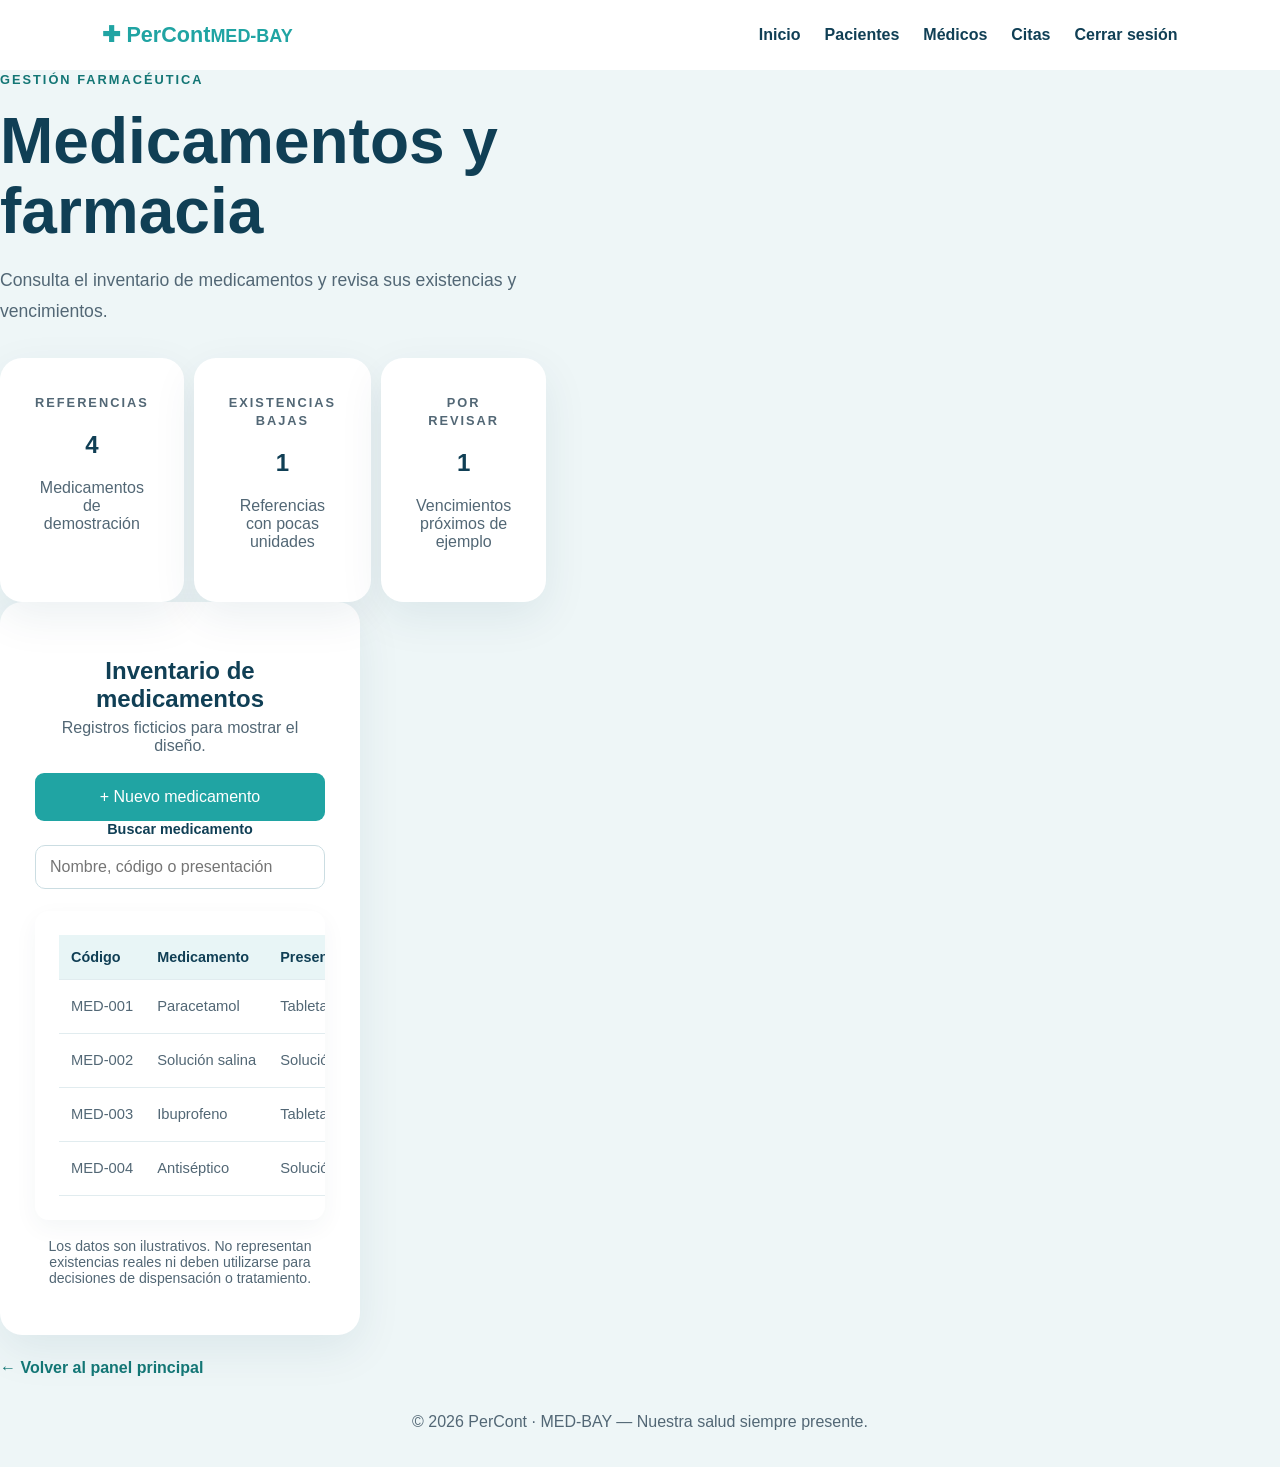
==== medicamentos.html @ 65858a5f "Crear pantalla de medicamentos y farmacia" ====
<!DOCTYPE html>
<html lang="es">
<head>
    <meta charset="UTF-8">
    <meta name="viewport" content="width=device-width, initial-scale=1.0">
    <title>Medicamentos y farmacia | MED-BAY</title>
    <link rel="stylesheet" href="css/styles.css">
</head>
<body>
    <header class="encabezado">
        <a class="marca" href="index.html">
            <span class="marca-icono">✚</span>
            <span><strong>PerCont</strong><small>MED-BAY</small></span>
        </a>
        <nav>
            <a href="dashboard.html">Inicio</a>
            <a href="pacientes.html">Pacientes</a>
            <a href="medicos.html">Médicos</a>
            <a href="citas.html">Citas</a>
            <a href="login.html">Cerrar sesión</a>
        </nav>
    </header>

    <main class="contenido">
        <span class="etiqueta">GESTIÓN FARMACÉUTICA</span>
        <h1>Medicamentos y farmacia</h1>
        <p>Consulta el inventario de medicamentos y revisa sus existencias y vencimientos.</p>

        <section class="indicadores">
            <article class="panel">
                <span class="etiqueta">REFERENCIAS</span>
                <h2 id="totalMedicamentos">4</h2>
                <p>Medicamentos de demostración</p>
            </article>
            <article class="panel">
                <span class="etiqueta">EXISTENCIAS BAJAS</span>
                <h2 id="existenciasBajas">1</h2>
                <p>Referencias con pocas unidades</p>
            </article>
            <article class="panel">
                <span class="etiqueta">POR REVISAR</span>
                <h2 id="porVencer">1</h2>
                <p>Vencimientos próximos de ejemplo</p>
            </article>
        </section>

        <section class="panel">
            <div class="encabezado-seccion">
                <div>
                    <h2>Inventario de medicamentos</h2>
                    <p>Registros ficticios para mostrar el diseño.</p>
                </div>
                <button class="boton" type="button"
                    onclick="alert('El registro de medicamentos se implementará en una versión funcional posterior.')">
                    + Nuevo medicamento
                </button>
            </div>

            <div class="buscador">
                <label for="buscarMedicamento">Buscar medicamento</label>
                <input id="buscarMedicamento" type="search"
                    placeholder="Nombre, código o presentación">
            </div>

            <div class="tabla-contenedor">
                <table>
                    <thead>
                        <tr>
                            <th>Código</th>
                            <th>Medicamento</th>
                            <th>Presentación</th>
                            <th>Existencias</th>
                            <th>Vencimiento</th>
                            <th>Estado</th>
                        </tr>
                    </thead>
                    <tbody id="tablaMedicamentos">
                        <tr>
                            <td>MED-001</td>
                            <td>Paracetamol</td>
                            <td>Tabletas, ejemplo</td>
                            <td>120</td>
                            <td>2027-08-30</td>
                            <td><span class="estado">Disponible</span></td>
                        </tr>
                        <tr>
                            <td>MED-002</td>
                            <td>Solución salina</td>
                            <td>Solución, ejemplo</td>
                            <td>8</td>
                            <td>2027-04-15</td>
                            <td><span class="estado estado-pendiente">Existencias bajas</span></td>
                        </tr>
                        <tr>
                            <td>MED-003</td>
                            <td>Ibuprofeno</td>
                            <td>Tabletas, ejemplo</td>
                            <td>65</td>
                            <td>2027-01-20</td>
                            <td><span class="estado">Disponible</span></td>
                        </tr>
                        <tr>
                            <td>MED-004</td>
                            <td>Antiséptico</td>
                            <td>Solución, ejemplo</td>
                            <td>32</td>
                            <td>2026-12-10</td>
                            <td><span class="estado estado-pendiente">Revisar vencimiento</span></td>
                        </tr>
                    </tbody>
                </table>
            </div>

            <p class="nota">
                Los datos son ilustrativos. No representan existencias reales ni deben
                utilizarse para decisiones de dispensación o tratamiento.
            </p>
        </section>

        <a class="enlace-volver" href="dashboard.html">← Volver al panel principal</a>
    </main>

    <footer>
        <p>© 2026 PerCont · MED-BAY — Nuestra salud siempre presente.</p>
    </footer>

    <script>
        const buscador = document.getElementById("buscarMedicamento");
        const filas = document.querySelectorAll("#tablaMedicamentos tr");

        buscador.addEventListener("input", function () {
            const consulta = this.value.toLowerCase().trim();

            filas.forEach(function (fila) {
                fila.hidden =
                    !fila.textContent.toLowerCase().includes(consulta);
            });
        });
    </script>
</body>
</html>
---- css/styles.css ----
:root {
    --fondo: #eef6f7;
    --turquesa: #20a4a3;
    --turquesa-oscuro: #137675;
    --azul: #103f55;
    --blanco: #ffffff;
    --texto: #526775;
}

* {
    box-sizing: border-box;
}

body {
    margin: 0;
    font-family: "Segoe UI", Arial, sans-serif;
    background: var(--fondo);
    color: var(--azul);
}

.encabezado {
    display: flex;
    justify-content: space-between;
    align-items: center;
    padding: 22px 8%;
    background: var(--blanco);
}

.marca {
    color: var(--azul);
    font-weight: 800;
    font-size: 1.35rem;
    text-decoration: none;
}

.marca span {
    color: var(--turquesa);
}

nav {
    display: flex;
    gap: 24px;
}

nav a {
    color: var(--azul);
    text-decoration: none;
    font-weight: 600;
}

.portada {
    min-height: 78vh;
    display: flex;
    align-items: center;
    justify-content: space-between;
    gap: 50px;
    padding: 60px 10%;
}

.contenido {
    max-width: 520px;
}

.etiqueta {
    color: var(--turquesa-oscuro);
    font-weight: 700;
    letter-spacing: 2px;
    font-size: 0.8rem;
}

h1 {
    font-size: clamp(2.5rem, 5vw, 4.5rem);
    line-height: 1.1;
    margin: 18px 0;
}

.contenido > p:not(.etiqueta) {
    color: var(--texto);
    font-size: 1.1rem;
    line-height: 1.8;
}

.boton {
    display: inline-block;
    margin-top: 18px;
    padding: 15px 25px;
    border-radius: 9px;
    background: var(--turquesa);
    color: var(--blanco);
    text-decoration: none;
    font-weight: 700;
}

.boton:hover {
    background: var(--turquesa-oscuro);
}

.panel {
    width: 360px;
    max-width: 100%;
    padding: 35px;
    background: var(--blanco);
    border-radius: 22px;
    box-shadow: 0 15px 45px #103f5514;
    text-align: center;
}

.simbolo {
    display: grid;
    place-items: center;
    width: 75px;
    height: 75px;
    margin: auto;
    border-radius: 20px;
    background: var(--turquesa);
    color: white;
    font-size: 3rem;
}

.panel p {
    color: var(--texto);
}

.indicadores {
    display: flex;
    justify-content: space-between;
    gap: 10px;
    margin-top: 30px;
}

.indicadores div {
    display: flex;
    flex-direction: column;
    gap: 8px;
}

.indicadores strong {
    color: var(--turquesa-oscuro);
    font-size: 1.3rem;
}

.indicadores span {
    color: var(--texto);
    font-size: 0.8rem;
}

footer {
    padding: 20px;
    text-align: center;
    color: var(--texto);
}

@media (max-width: 760px) {
    .encabezado {
        flex-wrap: wrap;
        gap: 18px;
        padding: 20px 6%;
    }

    nav {
        gap: 15px;
    }

    .portada {
        flex-direction: column;
        align-items: stretch;
        padding: 45px 6%;
    }

    .panel {
        width: 100%;
    }
}

/* Formularios de MED-BAY */

.panel form {
    display: flex;
    flex-direction: column;
    gap: 12px;
    margin-top: 25px;
    text-align: left;
}

.panel label {
    font-size: 0.9rem;
    font-weight: 600;
}

.panel input {
    width: 100%;
    padding: 13px;
    border: 1px solid #d5e1e5;
    border-radius: 8px;
    background: #ffffff;
    font: inherit;
}

.panel input:focus {
    outline: 2px solid #20a4a3;
    outline-offset: 2px;
}

.panel button.boton {
    width: 100%;
    border: none;
    font: inherit;
    cursor: pointer;
}

.enlace-recuperacion {
    text-align: right;
    font-size: 0.85rem;
}

.enlace-recuperacion a {
    color: #137675;
    text-decoration: none;
}

.nota {
    margin-top: 20px;
    font-size: 0.8rem;
}

/* Dashboard MED-BAY */

.dashboard {
    max-width: 1200px;
    margin: auto;
    padding: 45px 6%;
}

.bienvenida h1 {
    margin: 12px 0;
    font-size: clamp(2rem, 4vw, 3rem);
}

.bienvenida p:last-child {
    color: var(--texto);
}

.resumen {
    display: grid;
    grid-template-columns: repeat(4, minmax(0, 1fr));
    gap: 18px;
    margin: 35px 0;
}

.tarjeta {
    padding: 24px;
    background: var(--blanco);
    border-radius: 14px;
    box-shadow: 0 8px 25px #103f550c;
    display: flex;
    flex-direction: column;
    gap: 12px;
}

.tarjeta span,
.tarjeta small {
    color: var(--texto);
}

.tarjeta strong {
    font-size: 2rem;
    color: var(--turquesa-oscuro);
}

.modulos h2 {
    margin-bottom: 20px;
}

.rejilla-modulos {
    display: grid;
    grid-template-columns: repeat(2, minmax(0, 1fr));
    gap: 14px;
}

.rejilla-modulos a {
    display: flex;
    justify-content: space-between;
    align-items: center;
    padding: 20px;
    border-radius: 10px;
    background: var(--blanco);
    color: var(--azul);
    text-decoration: none;
    font-weight: 600;
    border: 1px solid #dce9eb;
}

.rejilla-modulos a:hover {
    border-color: var(--turquesa);
    color: var(--turquesa-oscuro);
}

.rejilla-modulos a span {
    font-size: 1.5rem;
}

@media (max-width: 800px) {
    .resumen {
        grid-template-columns: repeat(2, minmax(0, 1fr));
    }
}

@media (max-width: 520px) {
    .resumen,
    .rejilla-modulos {
        grid-template-columns: 1fr;
    }
}

/* Gestión de pacientes y tablas */

.barra-acciones {
    display: flex;
    justify-content: space-between;
    align-items: end;
    flex-wrap: wrap;
    gap: 18px;
    margin: 30px 0;
}

.busqueda {
    display: flex;
    flex-direction: column;
    gap: 8px;
    flex: 1;
    max-width: 420px;
    font-weight: 600;
    font-size: 0.9rem;
}

.busqueda input {
    width: 100%;
    padding: 13px;
    border: 1px solid #d5e1e5;
    border-radius: 8px;
    font: inherit;
}

.tabla-contenedor {
    padding: 24px;
    background: var(--blanco);
    border-radius: 14px;
    box-shadow: 0 8px 25px #103f550c;
}

.tabla-contenedor h2 {
    margin-top: 0;
}

.tabla-scroll {
    width: 100%;
    overflow-x: auto;
}

table {
    width: 100%;
    border-collapse: collapse;
    text-align: left;
}

th, td {
    padding: 16px 12px;
    border-bottom: 1px solid #e2ebed;
    white-space: nowrap;
}

th {
    background: #f4f9fa;
    color: var(--azul);
    font-size: 0.85rem;
}

td {
    color: var(--texto);
    font-size: 0.9rem;
}

.estado {
    display: inline-block;
    padding: 6px 10px;
    border-radius: 20px;
    background: #e1f5ed;
    color: #176b4d;
    font-size: 0.8rem;
    font-weight: 600;
}

@media (max-width: 600px) {
    .barra-acciones {
        align-items: stretch;
        flex-direction: column;
    }

    .busqueda {
        max-width: 100%;
    }
}

```css
/* Encabezados de las páginas de gestión */
.encabezado-seccion {
    display: flex;
    align-items: center;
    justify-content: space-between;
    gap: 20px;
    flex-wrap: wrap;
    margin-bottom: 24px;
}

.encabezado-seccion h2 {
    color: var(--azul);
    margin-bottom: 6px;
}

.encabezado-seccion p {
    margin: 0;
}

.buscador {
    display: grid;
    gap: 8px;
    max-width: 480px;
    margin-bottom: 22px;
}

.buscador label {
    color: var(--azul);
    font-weight: 600;
}

.buscador input {
    width: 100%;
    padding: 12px 14px;
    border: 1px solid #cbdde2;
    border-radius: 10px;
    background: var(--blanco);
    color: var(--azul);
    font: inherit;
}

.tabla-contenedor {
    width: 100%;
    overflow-x: auto;
}

table {
    width: 100%;
    border-collapse: collapse;
    background: var(--blanco);
}

th,
td {
    padding: 14px 12px;
    border-bottom: 1px solid #e1ecef;
    text-align: left;
    white-space: nowrap;
}

th {
    background: #e8f5f6;
    color: var(--azul);
    font-size: 0.9rem;
}

td {
    color: var(--texto);
    font-size: 0.92rem;
}

tbody tr:hover {
    background: #f5fbfb;
}

.estado {
    display: inline-block;
    padding: 5px 10px;
    border-radius: 20px;
    background: #e1f5eb;
    color: #216b4b;
    font-size: 0.85rem;
    font-weight: 600;
}

.nota {
    margin-top: 18px;
    font-size: 0.88rem;
    color: var(--texto);
}

.enlace-volver {
    display: inline-block;
    margin-top: 24px;
    color: var(--turquesa-oscuro);
    font-weight: 600;
    text-decoration: none;
}

.enlace-volver:hover {
    text-decoration: underline;
}

@media (max-width: 600px) {
    .encabezado-seccion {
        align-items: stretch;
    }

    .encabezado-seccion .boton {
        width: 100%;
    }
}
/* Estados de las citas médicas */
.estado-pendiente {
    background: #fff2d8;
    color: #855b0a;
}

.estado-cancelado {
    background: #fde7e7;
    color: #9b3030;
}
/* Campos y formularios de las pantallas clínicas */
.formulario-grid {
    display: grid;
    grid-template-columns: repeat(2, minmax(0, 1fr));
    gap: 20px;
    margin-top: 20px;
}

.campo {
    display: grid;
    gap: 8px;
    margin-bottom: 18px;
}

.campo label {
    color: var(--azul);
    font-weight: 600;
}

.campo input,
.campo textarea,
.campo select {
    width: 100%;
    box-sizing: border-box;
    padding: 12px 14px;
    border: 1px solid #cbdde2;
    border-radius: 10px;
    background: var(--blanco);
    color: var(--texto);
    font: inherit;
}

.campo textarea {
    resize: vertical;
}

.campo input:focus,
.campo textarea:focus,
.campo select:focus {
    outline: 2px solid var(--turquesa);
    outline-offset: 2px;
}

.campo input[readonly],
.campo textarea[readonly] {
    background: #f4f8f9;
}

@media (max-width: 650px) {
    .formulario-grid {
        grid-template-columns: 1fr;
        gap: 0;
    }
}
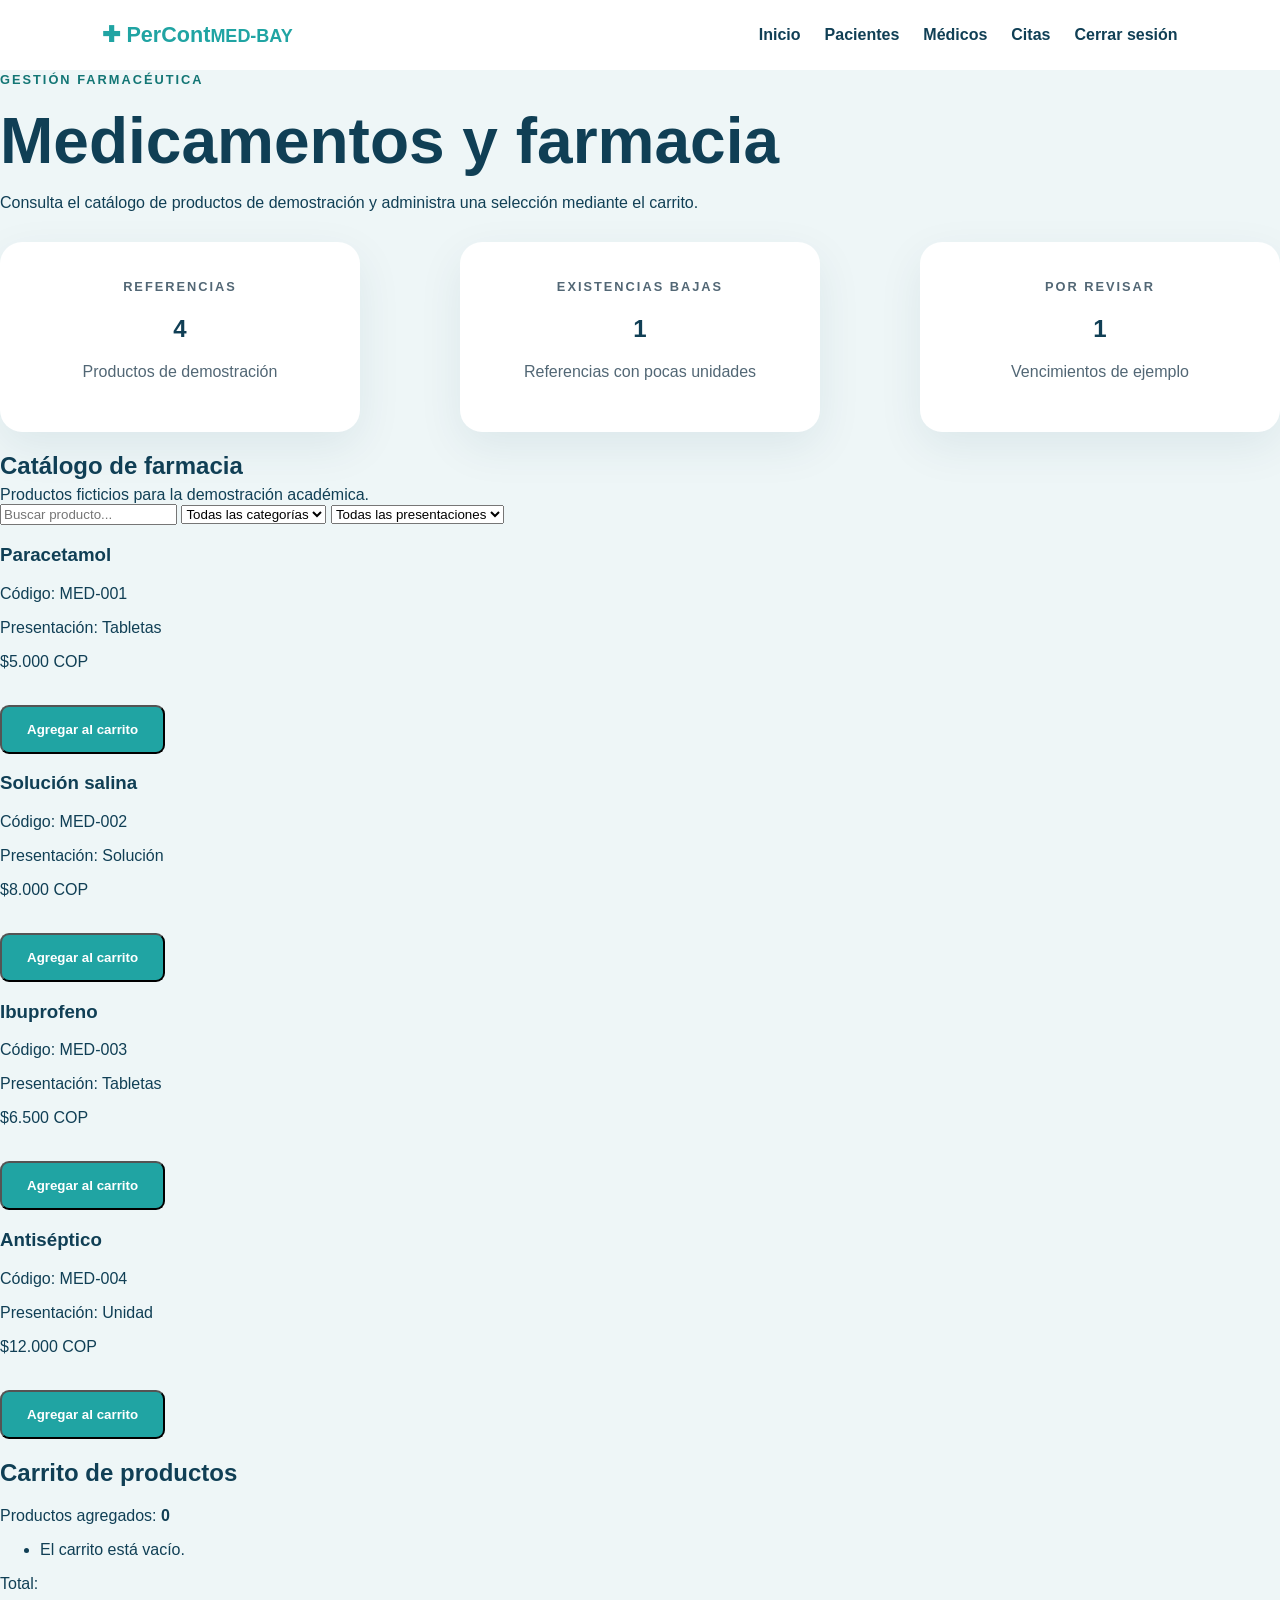
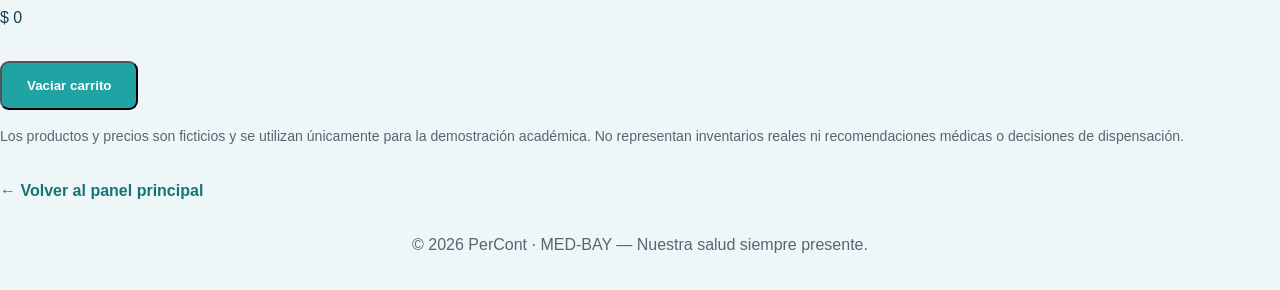
==== commit b72316f8: "feat: implementar catalogo y carrito de farmacia" ====
--- a/medicamentos.html
+++ b/medicamentos.html
@@ -1,3 +1,4 @@
+
 <!DOCTYPE html>
 <html lang="es">
 <head>
@@ -7,11 +8,13 @@
     <link rel="stylesheet" href="css/styles.css">
 </head>
 <body>
+
     <header class="encabezado">
         <a class="marca" href="index.html">
             <span class="marca-icono">✚</span>
             <span><strong>PerCont</strong><small>MED-BAY</small></span>
         </a>
+
         <nav>
             <a href="dashboard.html">Inicio</a>
             <a href="pacientes.html">Pacientes</a>
@@ -21,121 +24,193 @@
         </nav>
     </header>
 
-    <main class="contenido">
+    <main class="contenido-farmacia">
+
         <span class="etiqueta">GESTIÓN FARMACÉUTICA</span>
         <h1>Medicamentos y farmacia</h1>
-        <p>Consulta el inventario de medicamentos y revisa sus existencias y vencimientos.</p>
-
+
+        <p>
+            Consulta el catálogo de productos de demostración
+            y administra una selección mediante el carrito.
+        </p>
+
+        <!-- INDICADORES -->
         <section class="indicadores">
+
             <article class="panel">
                 <span class="etiqueta">REFERENCIAS</span>
                 <h2 id="totalMedicamentos">4</h2>
-                <p>Medicamentos de demostración</p>
+                <p>Productos de demostración</p>
             </article>
+
             <article class="panel">
                 <span class="etiqueta">EXISTENCIAS BAJAS</span>
                 <h2 id="existenciasBajas">1</h2>
                 <p>Referencias con pocas unidades</p>
             </article>
+
             <article class="panel">
                 <span class="etiqueta">POR REVISAR</span>
                 <h2 id="porVencer">1</h2>
-                <p>Vencimientos próximos de ejemplo</p>
+                <p>Vencimientos de ejemplo</p>
             </article>
+
         </section>
 
-        <section class="panel">
+        <!-- CATÁLOGO -->
+        <section>
             <div class="encabezado-seccion">
                 <div>
-                    <h2>Inventario de medicamentos</h2>
-                    <p>Registros ficticios para mostrar el diseño.</p>
+                    <h2>Catálogo de farmacia</h2>
+                    <p>Productos ficticios para la demostración académica.</p>
                 </div>
-                <button class="boton" type="button"
-                    onclick="alert('El registro de medicamentos se implementará en una versión funcional posterior.')">
-                    + Nuevo medicamento
-                </button>
             </div>
 
-            <div class="buscador">
-                <label for="buscarMedicamento">Buscar medicamento</label>
-                <input id="buscarMedicamento" type="search"
-                    placeholder="Nombre, código o presentación">
+            <!-- FILTROS -->
+            <div class="filtros-farmacia">
+
+                <input
+                    type="search"
+                    id="buscarMedicamento"
+                    placeholder="Buscar producto..."
+                    aria-label="Buscar producto">
+
+                <select id="filtroCategoria" aria-label="Filtrar por categoría">
+                    <option value="">Todas las categorías</option>
+                    <option value="medicamento">Medicamentos</option>
+                    <option value="insumo">Insumos médicos</option>
+                </select>
+
+                <select id="filtroPresentacion" aria-label="Filtrar por presentación">
+                    <option value="">Todas las presentaciones</option>
+                    <option value="tabletas">Tabletas</option>
+                    <option value="solucion">Solución</option>
+                    <option value="unidad">Unidad</option>
+                </select>
+
             </div>
 
-            <div class="tabla-contenedor">
-                <table>
-                    <thead>
-                        <tr>
-                            <th>Código</th>
-                            <th>Medicamento</th>
-                            <th>Presentación</th>
-                            <th>Existencias</th>
-                            <th>Vencimiento</th>
-                            <th>Estado</th>
-                        </tr>
-                    </thead>
-                    <tbody id="tablaMedicamentos">
-                        <tr>
-                            <td>MED-001</td>
-                            <td>Paracetamol</td>
-                            <td>Tabletas, ejemplo</td>
-                            <td>120</td>
-                            <td>2027-08-30</td>
-                            <td><span class="estado">Disponible</span></td>
-                        </tr>
-                        <tr>
-                            <td>MED-002</td>
-                            <td>Solución salina</td>
-                            <td>Solución, ejemplo</td>
-                            <td>8</td>
-                            <td>2027-04-15</td>
-                            <td><span class="estado estado-pendiente">Existencias bajas</span></td>
-                        </tr>
-                        <tr>
-                            <td>MED-003</td>
-                            <td>Ibuprofeno</td>
-                            <td>Tabletas, ejemplo</td>
-                            <td>65</td>
-                            <td>2027-01-20</td>
-                            <td><span class="estado">Disponible</span></td>
-                        </tr>
-                        <tr>
-                            <td>MED-004</td>
-                            <td>Antiséptico</td>
-                            <td>Solución, ejemplo</td>
-                            <td>32</td>
-                            <td>2026-12-10</td>
-                            <td><span class="estado estado-pendiente">Revisar vencimiento</span></td>
-                        </tr>
-                    </tbody>
-                </table>
+            <!-- PRODUCTOS -->
+            <div class="catalogo-farmacia" id="catalogoFarmacia">
+
+                <article class="producto-farmacia"
+                    data-nombre="Paracetamol"
+                    data-categoria="medicamento"
+                    data-presentacion="tabletas"
+                    data-precio="5000">
+
+                    <h3>Paracetamol</h3>
+                    <p>Código: MED-001</p>
+                    <p>Presentación: Tabletas</p>
+                    <p class="precio-farmacia">$5.000 COP</p>
+
+                    <button class="boton btn-agregar" type="button">
+                        Agregar al carrito
+                    </button>
+                </article>
+
+                <article class="producto-farmacia"
+                    data-nombre="Solución salina"
+                    data-categoria="insumo"
+                    data-presentacion="solucion"
+                    data-precio="8000">
+
+                    <h3>Solución salina</h3>
+                    <p>Código: MED-002</p>
+                    <p>Presentación: Solución</p>
+                    <p class="precio-farmacia">$8.000 COP</p>
+
+                    <button class="boton btn-agregar" type="button">
+                        Agregar al carrito
+                    </button>
+                </article>
+
+                <article class="producto-farmacia"
+                    data-nombre="Ibuprofeno"
+                    data-categoria="medicamento"
+                    data-presentacion="tabletas"
+                    data-precio="6500">
+
+                    <h3>Ibuprofeno</h3>
+                    <p>Código: MED-003</p>
+                    <p>Presentación: Tabletas</p>
+                    <p class="precio-farmacia">$6.500 COP</p>
+
+                    <button class="boton btn-agregar" type="button">
+                        Agregar al carrito
+                    </button>
+                </article>
+
+                <article class="producto-farmacia"
+                    data-nombre="Antiséptico"
+                    data-categoria="insumo"
+                    data-presentacion="unidad"
+                    data-precio="12000">
+
+                    <h3>Antiséptico</h3>
+                    <p>Código: MED-004</p>
+                    <p>Presentación: Unidad</p>
+                    <p class="precio-farmacia">$12.000 COP</p>
+
+                    <button class="boton btn-agregar" type="button">
+                        Agregar al carrito
+                    </button>
+                </article>
+
             </div>
 
-            <p class="nota">
-                Los datos son ilustrativos. No representan existencias reales ni deben
-                utilizarse para decisiones de dispensación o tratamiento.
+            <p id="mensajeFarmacia"
+               class="mensaje-farmacia"
+               aria-live="polite"></p>
+
+        </section>
+
+        <!-- CARRITO -->
+        <section class="carrito-farmacia">
+
+            <h2>Carrito de productos</h2>
+
+            <p>
+                Productos agregados:
+                <strong id="contadorCarrito">0</strong>
             </p>
+
+            <ul id="listaCarrito">
+                <li>El carrito está vacío.</li>
+            </ul>
+
+            <p>Total:</p>
+
+            <p class="total-farmacia" id="totalCarrito">
+                $0 COP
+            </p>
+
+            <button class="boton" id="vaciarCarrito" type="button">
+                Vaciar carrito
+            </button>
+
         </section>
 
-        <a class="enlace-volver" href="dashboard.html">← Volver al panel principal</a>
+        <!-- ADVERTENCIA -->
+        <p class="nota">
+            Los productos y precios son ficticios y se utilizan
+            únicamente para la demostración académica.
+            No representan inventarios reales ni recomendaciones
+            médicas o decisiones de dispensación.
+        </p>
+
+        <a class="enlace-volver" href="dashboard.html">
+            ← Volver al panel principal
+        </a>
+
     </main>
 
     <footer>
         <p>© 2026 PerCont · MED-BAY — Nuestra salud siempre presente.</p>
     </footer>
 
-    <script>
-        const buscador = document.getElementById("buscarMedicamento");
-        const filas = document.querySelectorAll("#tablaMedicamentos tr");
-
-        buscador.addEventListener("input", function () {
-            const consulta = this.value.toLowerCase().trim();
-
-            filas.forEach(function (fila) {
-                fila.hidden =
-                    !fila.textContent.toLowerCase().includes(consulta);
-            });
-        });
-    </script>
+    <!-- JAVASCRIPT EXTERNO -->
+    <script src="js/farmacia.js"></script>
+
 </body>
-</html>+</html>
